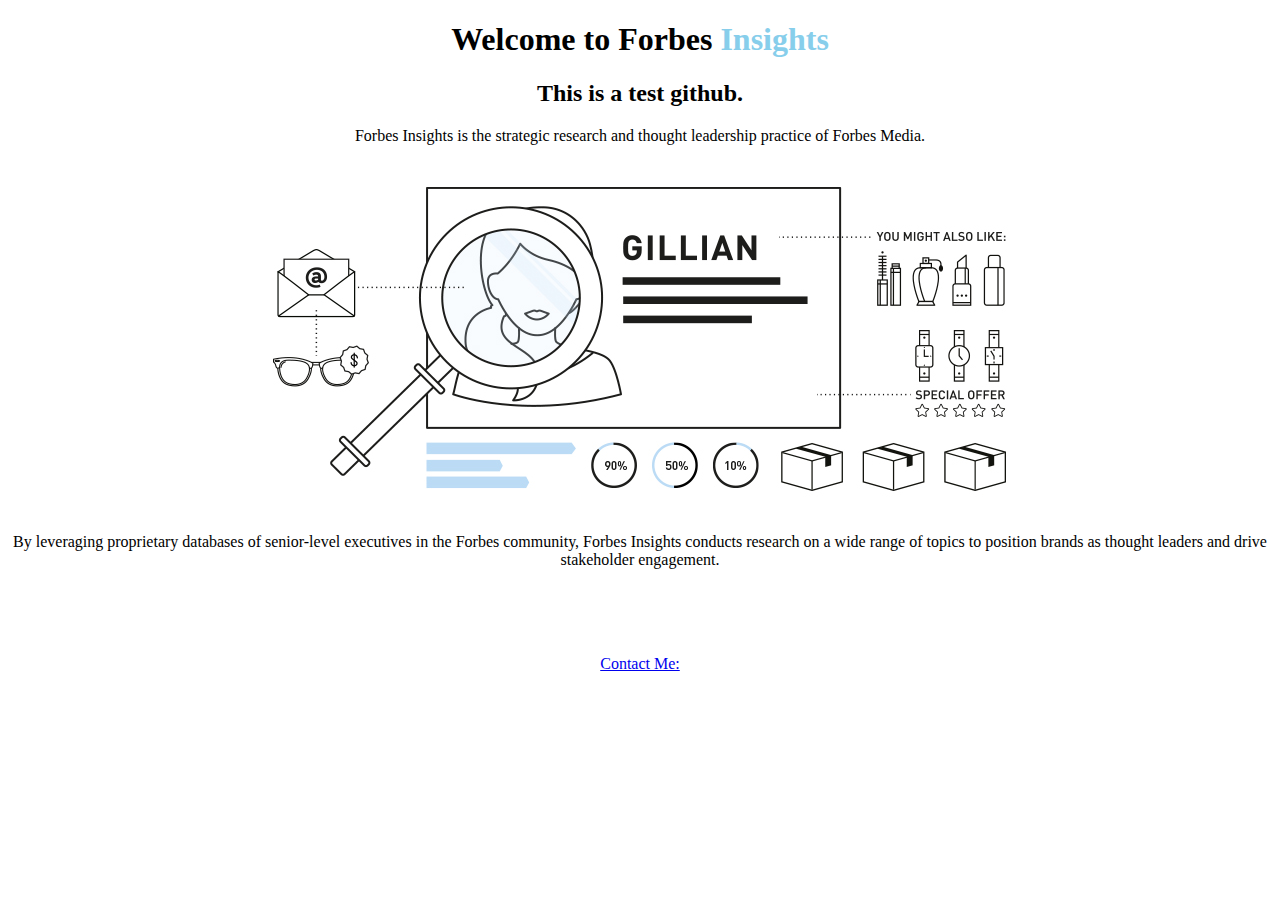
==== unit_3/index.html @ 69b79791 "Update index.html" ====
<!DOCTYPE html>
<html>
<head>
	<link rel="stylesheet" type="text/css" href="css/style.css">
	<title>Forbes Insights</title>
</head>
<body>
	<center><h1>Welcome to Forbes <font color= skyblue>Insights</font color></h1>
		<h2>This is a test github.</h2>
	<p id="slogan">Forbes Insights is the strategic research and thought leadership practice of Forbes Media.</p>
	<img src="images/bigger-forbes-digital-era.jpg" alt="Forbes Insights" title="Forbes Insights - Digital Era">
	<p>By leveraging proprietary databases of senior-level executives in the Forbes community, Forbes Insights conducts research on a wide range of topics to position brands as thought leaders and drive stakeholder engagement.<p><br><br><br>
	<p><a href="mailto:chia.xiong@forbes.com">Contact Me:</a></p></center>
</body>
</html>
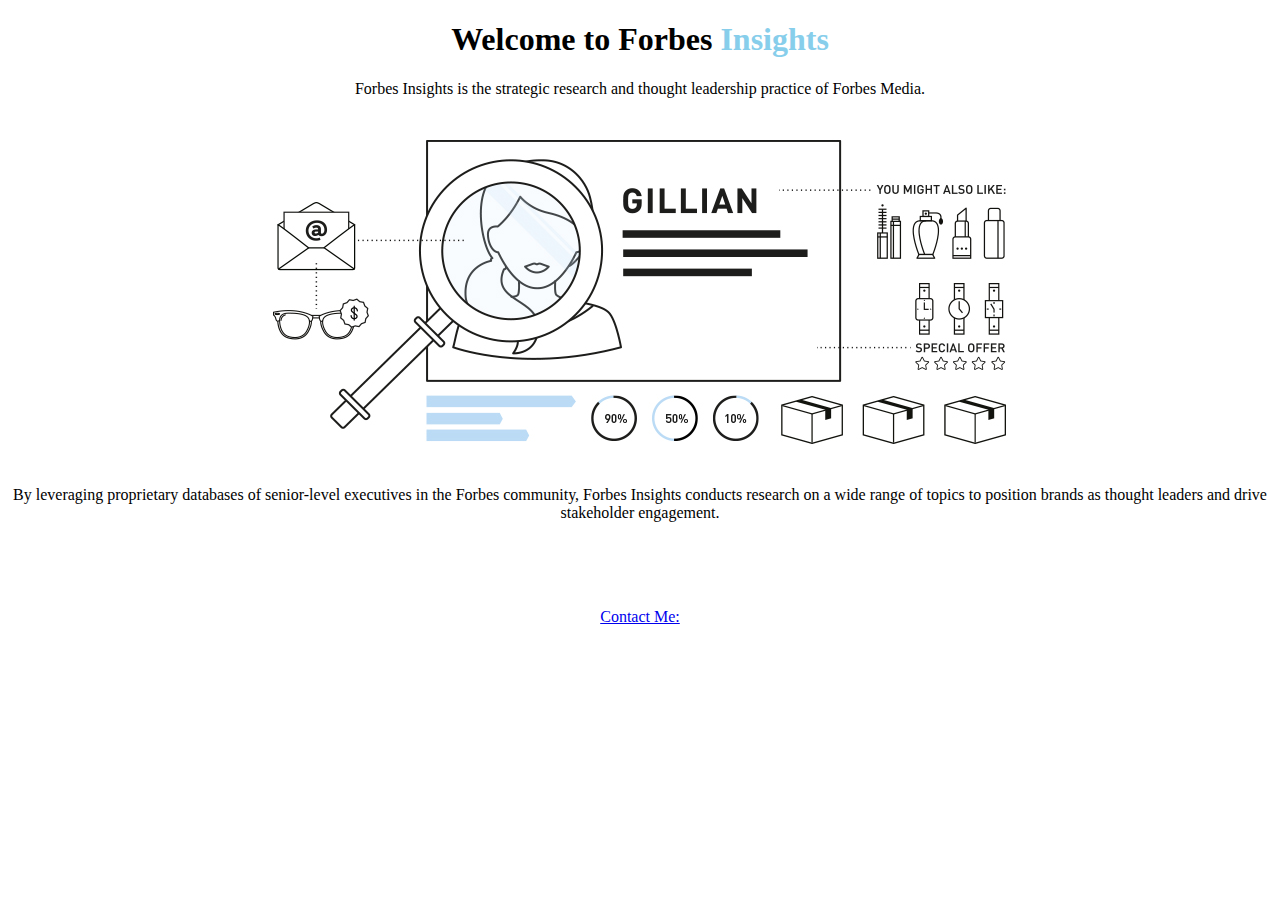
==== commit 1a386c28: "Update index.html" ====
--- a/unit_3/index.html
+++ b/unit_3/index.html
@@ -6,7 +6,6 @@
 </head>
 <body>
 	<center><h1>Welcome to Forbes <font color= skyblue>Insights</font color></h1>
-		<h2>This is a test github.</h2>
 	<p id="slogan">Forbes Insights is the strategic research and thought leadership practice of Forbes Media.</p>
 	<img src="images/bigger-forbes-digital-era.jpg" alt="Forbes Insights" title="Forbes Insights - Digital Era">
 	<p>By leveraging proprietary databases of senior-level executives in the Forbes community, Forbes Insights conducts research on a wide range of topics to position brands as thought leaders and drive stakeholder engagement.<p><br><br><br>
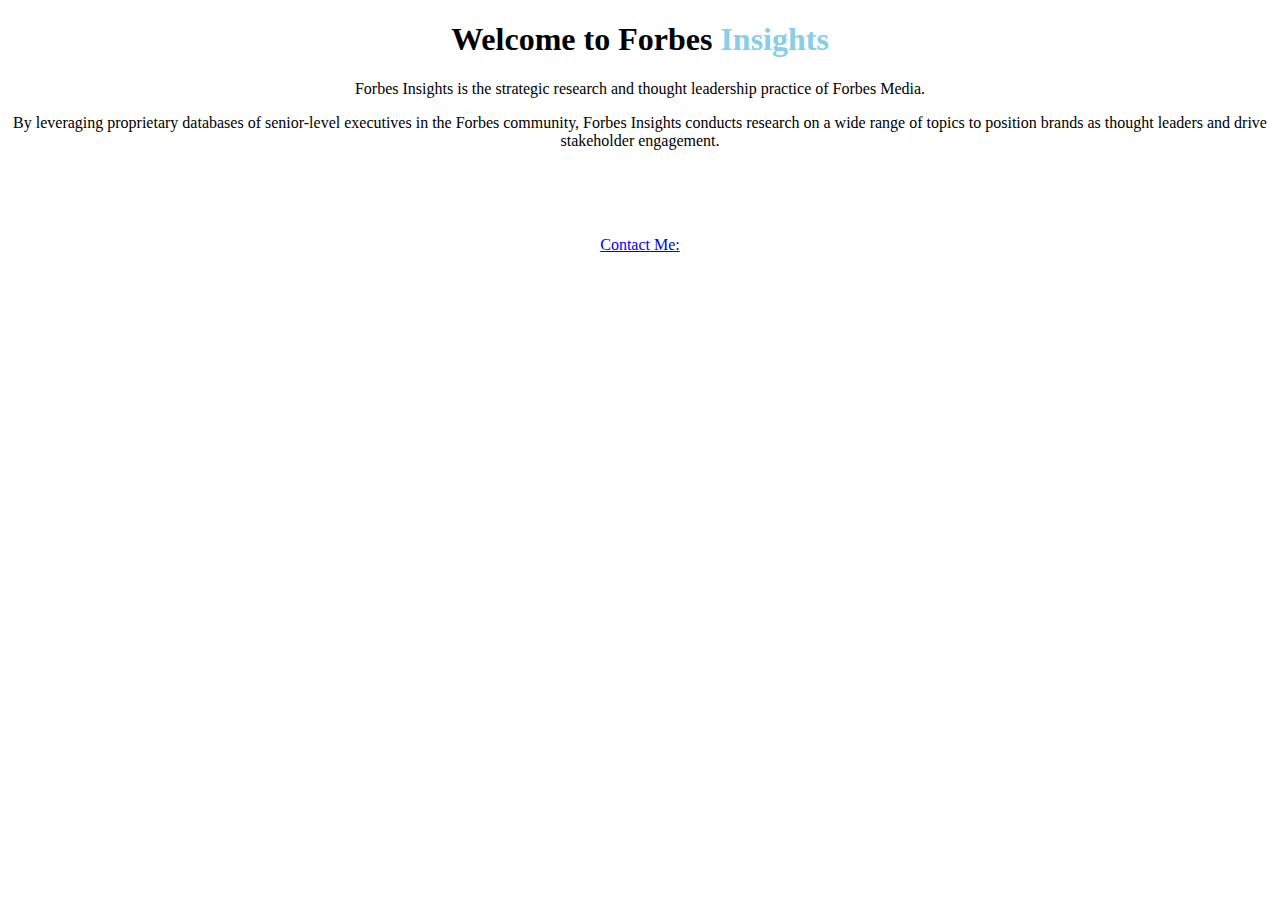
==== commit 090f9d0c: "Update index.html" ====
--- a/unit_3/index.html
+++ b/unit_3/index.html
@@ -7,7 +7,6 @@
 <body>
 	<center><h1>Welcome to Forbes <font color= skyblue>Insights</font color></h1>
 	<p id="slogan">Forbes Insights is the strategic research and thought leadership practice of Forbes Media.</p>
-	<img src="images/bigger-forbes-digital-era.jpg" alt="Forbes Insights" title="Forbes Insights - Digital Era">
 	<p>By leveraging proprietary databases of senior-level executives in the Forbes community, Forbes Insights conducts research on a wide range of topics to position brands as thought leaders and drive stakeholder engagement.<p><br><br><br>
 	<p><a href="mailto:chia.xiong@forbes.com">Contact Me:</a></p></center>
 </body>
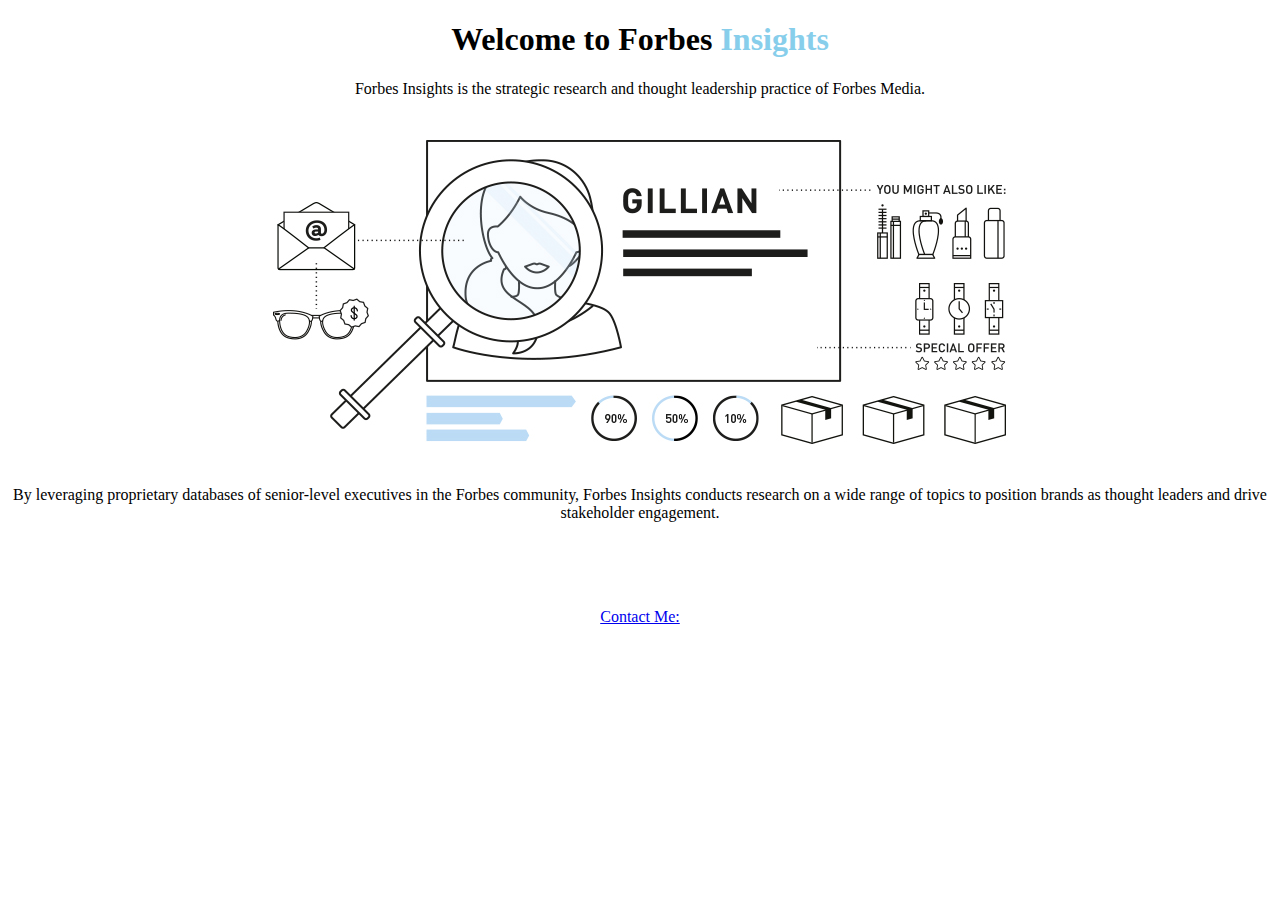
==== commit 123241c5: "Update index.html" ====
--- a/unit_3/index.html
+++ b/unit_3/index.html
@@ -7,6 +7,7 @@
 <body>
 	<center><h1>Welcome to Forbes <font color= skyblue>Insights</font color></h1>
 	<p id="slogan">Forbes Insights is the strategic research and thought leadership practice of Forbes Media.</p>
+	<img src="images/bigger-forbes-digital-era.jpg" alt="Forbes Insights" title="Insights">
 	<p>By leveraging proprietary databases of senior-level executives in the Forbes community, Forbes Insights conducts research on a wide range of topics to position brands as thought leaders and drive stakeholder engagement.<p><br><br><br>
 	<p><a href="mailto:chia.xiong@forbes.com">Contact Me:</a></p></center>
 </body>
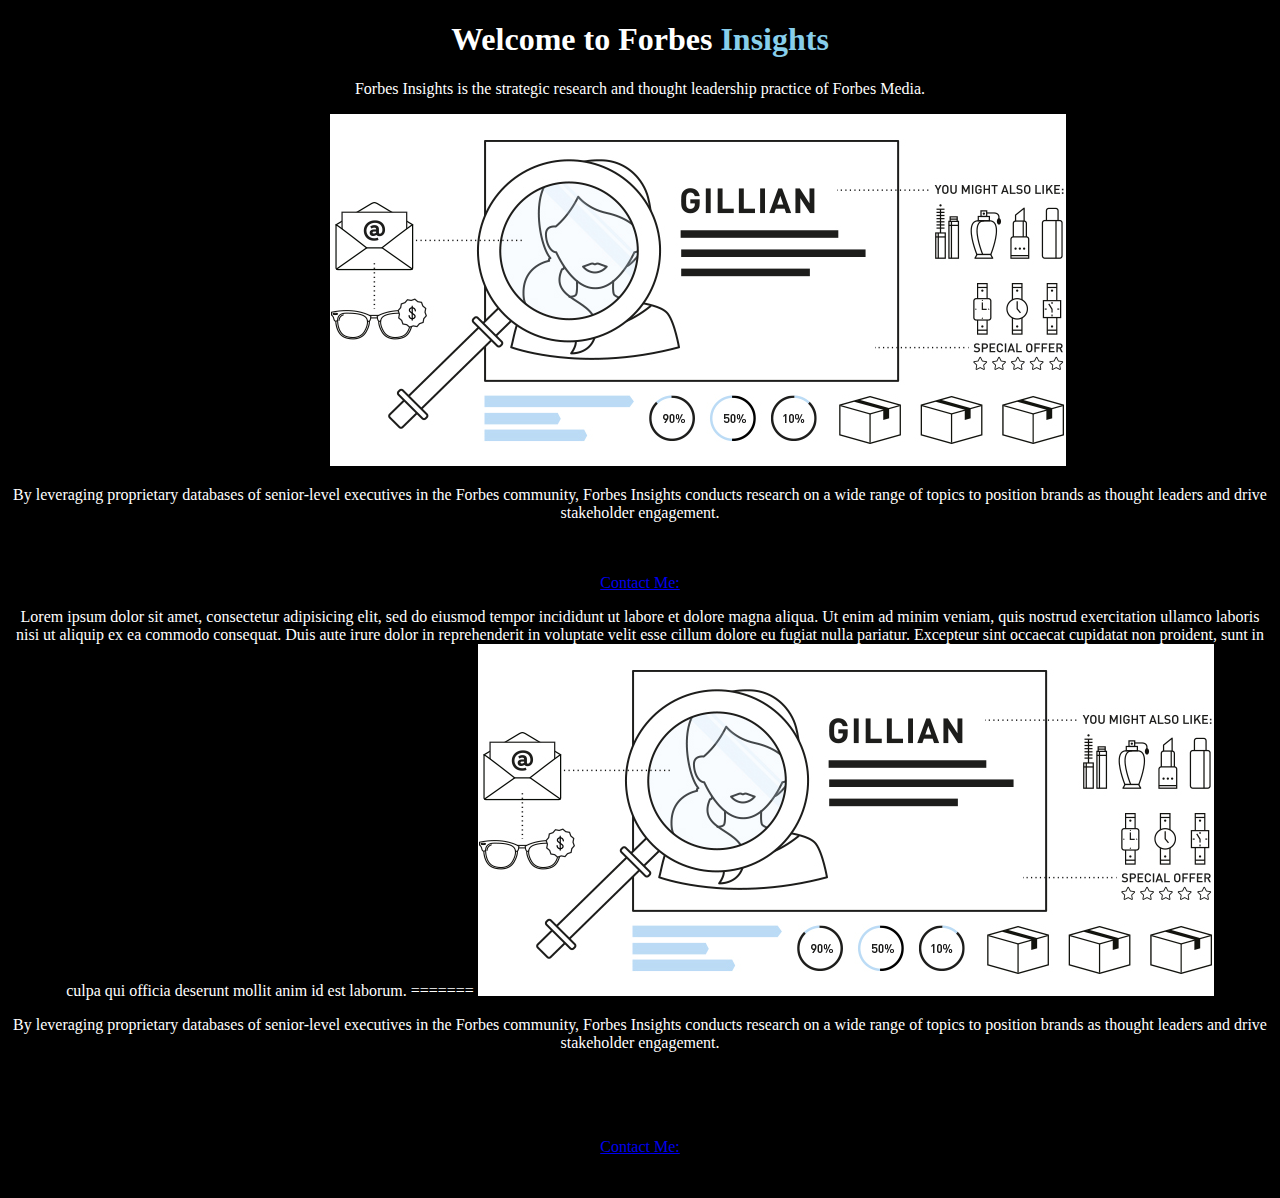
==== commit 5deb02a6: "Merge branch 'master' of https://github.com/chiapett13/chiapett13.github.io" ====
--- a/unit_3/index.html
+++ b/unit_3/index.html
@@ -7,8 +7,20 @@
 <body>
 	<center><h1>Welcome to Forbes <font color= skyblue>Insights</font color></h1>
 	<p id="slogan">Forbes Insights is the strategic research and thought leadership practice of Forbes Media.</p>
-	<img src="images/bigger-forbes-digital-era.jpg" alt="Forbes Insights" title="Insights">
+<<<<<<< HEAD
+	<img src="images/bigger-forbes-digital-era.jpg" alt="Forbes Insights" title="Forbes Insights - Digital Era">
+	<p>By leveraging proprietary databases of senior-level executives in the Forbes community, Forbes Insights conducts research on a wide range of topics to position brands as thought leaders and drive stakeholder engagement.<p>
+	<p><br><br><a href="mailto: chia.xiong@forbes.com" target="top">Contact Me:</a></p></center>
+	<p>Lorem ipsum dolor sit amet, consectetur adipisicing elit, sed do eiusmod
+	tempor incididunt ut labore et dolore magna aliqua. Ut enim ad minim veniam,
+	quis nostrud exercitation ullamco laboris nisi ut aliquip ex ea commodo
+	consequat. Duis aute irure dolor in reprehenderit in voluptate velit esse
+	cillum dolore eu fugiat nulla pariatur. Excepteur sint occaecat cupidatat non
+	proident, sunt in culpa qui officia deserunt mollit anim id est laborum.
+=======
+ 	<img src="images/bigger-forbes-digital-era.jpg" alt="Forbes Insights" title="Forbes Insights - Digital Era">
 	<p>By leveraging proprietary databases of senior-level executives in the Forbes community, Forbes Insights conducts research on a wide range of topics to position brands as thought leaders and drive stakeholder engagement.<p><br><br><br>
 	<p><a href="mailto:chia.xiong@forbes.com">Contact Me:</a></p></center>
+>>>>>>> 3d9175926e256dc5f078d14c5641a900f717b2e4
 </body>
 </html>
--- a/unit_3/css/style.css
+++ b/unit_3/css/style.css
@@ -0,0 +1,31 @@
+body {
+	background-color: #000000;
+	text-align: center;
+	text-decoration: none;
+	font-family: Tahoma;
+
+}
+h1 {
+	color: white;
+	font-weight: bold;
+
+}
+h2 {color: skyblue;
+
+}
+
+#second {
+	font-weight: bold;
+}
+h3 {color:orange;
+
+}
+
+.important {
+	font-size: 18px;
+}
+
+p {
+	color:white;
+	font-size: 16px;
+}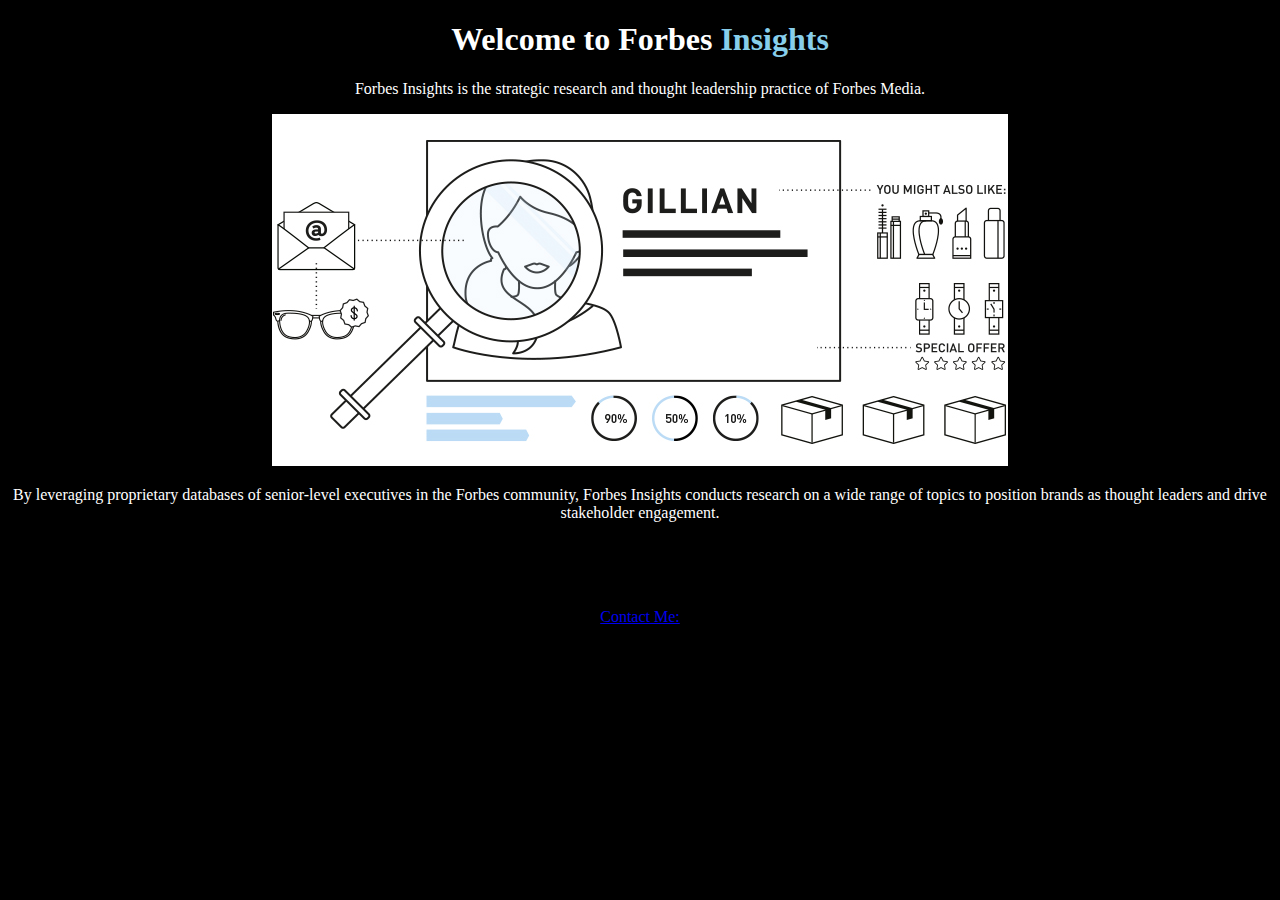
==== commit 816d26fa: "updates" ====
--- a/unit_3/index.html
+++ b/unit_3/index.html
@@ -7,20 +7,8 @@
 <body>
 	<center><h1>Welcome to Forbes <font color= skyblue>Insights</font color></h1>
 	<p id="slogan">Forbes Insights is the strategic research and thought leadership practice of Forbes Media.</p>
-<<<<<<< HEAD
-	<img src="images/bigger-forbes-digital-era.jpg" alt="Forbes Insights" title="Forbes Insights - Digital Era">
-	<p>By leveraging proprietary databases of senior-level executives in the Forbes community, Forbes Insights conducts research on a wide range of topics to position brands as thought leaders and drive stakeholder engagement.<p>
-	<p><br><br><a href="mailto: chia.xiong@forbes.com" target="top">Contact Me:</a></p></center>
-	<p>Lorem ipsum dolor sit amet, consectetur adipisicing elit, sed do eiusmod
-	tempor incididunt ut labore et dolore magna aliqua. Ut enim ad minim veniam,
-	quis nostrud exercitation ullamco laboris nisi ut aliquip ex ea commodo
-	consequat. Duis aute irure dolor in reprehenderit in voluptate velit esse
-	cillum dolore eu fugiat nulla pariatur. Excepteur sint occaecat cupidatat non
-	proident, sunt in culpa qui officia deserunt mollit anim id est laborum.
-=======
  	<img src="images/bigger-forbes-digital-era.jpg" alt="Forbes Insights" title="Forbes Insights - Digital Era">
 	<p>By leveraging proprietary databases of senior-level executives in the Forbes community, Forbes Insights conducts research on a wide range of topics to position brands as thought leaders and drive stakeholder engagement.<p><br><br><br>
 	<p><a href="mailto:chia.xiong@forbes.com">Contact Me:</a></p></center>
->>>>>>> 3d9175926e256dc5f078d14c5641a900f717b2e4
 </body>
-</html>
+</html>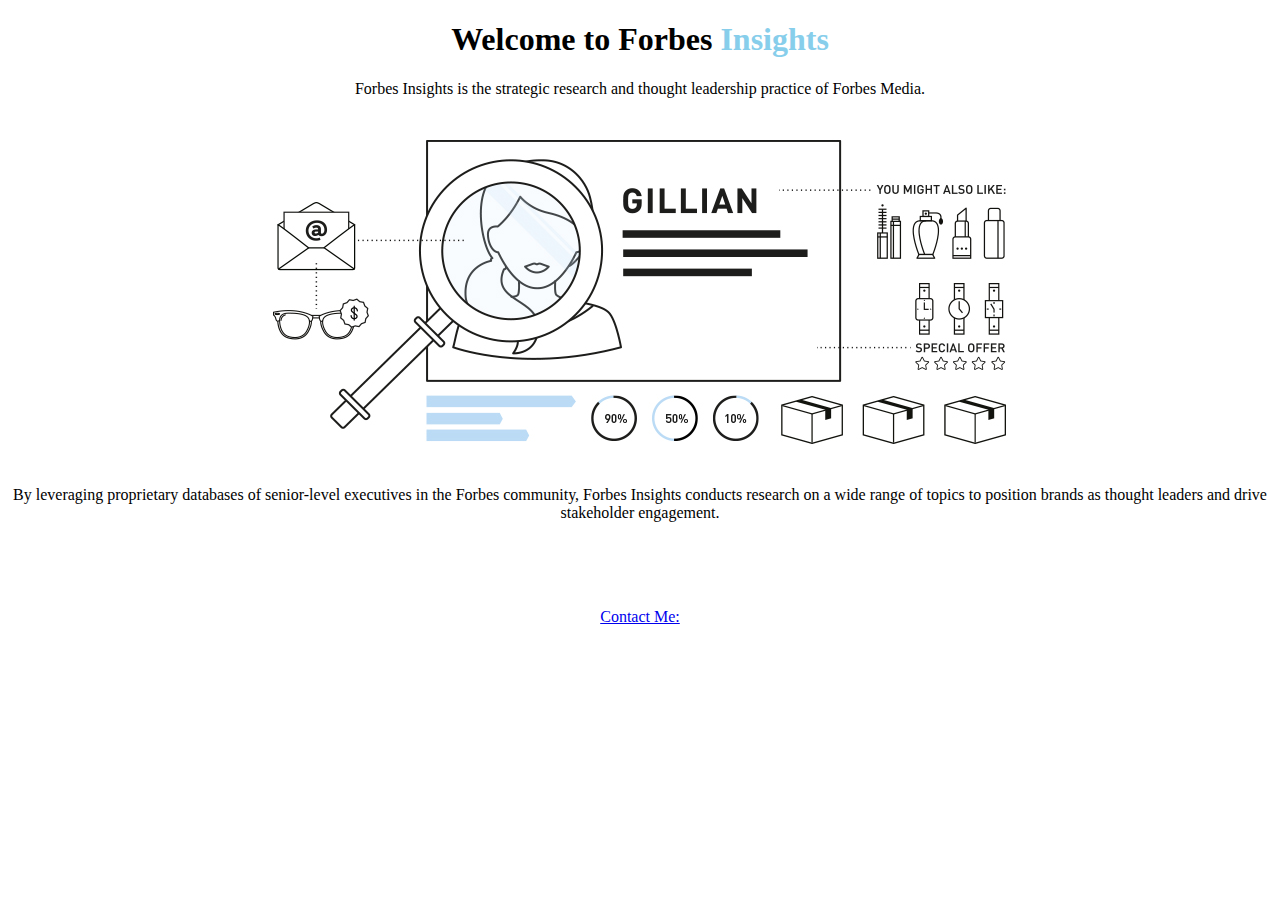
==== commit f6ee3709: "Updates" ====
--- a/unit_3/index.html
+++ b/unit_3/index.html
@@ -7,7 +7,7 @@
 <body>
 	<center><h1>Welcome to Forbes <font color= skyblue>Insights</font color></h1>
 	<p id="slogan">Forbes Insights is the strategic research and thought leadership practice of Forbes Media.</p>
- 	<img src="images/bigger-forbes-digital-era.jpg" alt="Forbes Insights" title="Forbes Insights - Digital Era">
+	<img src="images/bigger-forbes-digital-era.jpg" alt="Forbes Insights" title="Forbes Insights - Digital Era">
 	<p>By leveraging proprietary databases of senior-level executives in the Forbes community, Forbes Insights conducts research on a wide range of topics to position brands as thought leaders and drive stakeholder engagement.<p><br><br><br>
 	<p><a href="mailto:chia.xiong@forbes.com">Contact Me:</a></p></center>
 </body>
--- a/unit_3/css/style.css
+++ b/unit_3/css/style.css
@@ -1,12 +1,12 @@
 body {
-	background-color: #000000;
+	background-color: #ffffff;
 	text-align: center;
 	text-decoration: none;
 	font-family: Tahoma;
 
 }
 h1 {
-	color: white;
+	color: black
 	font-weight: bold;
 
 }
@@ -26,6 +26,6 @@
 }
 
 p {
-	color:white;
+	color:black;
 	font-size: 16px;
 }